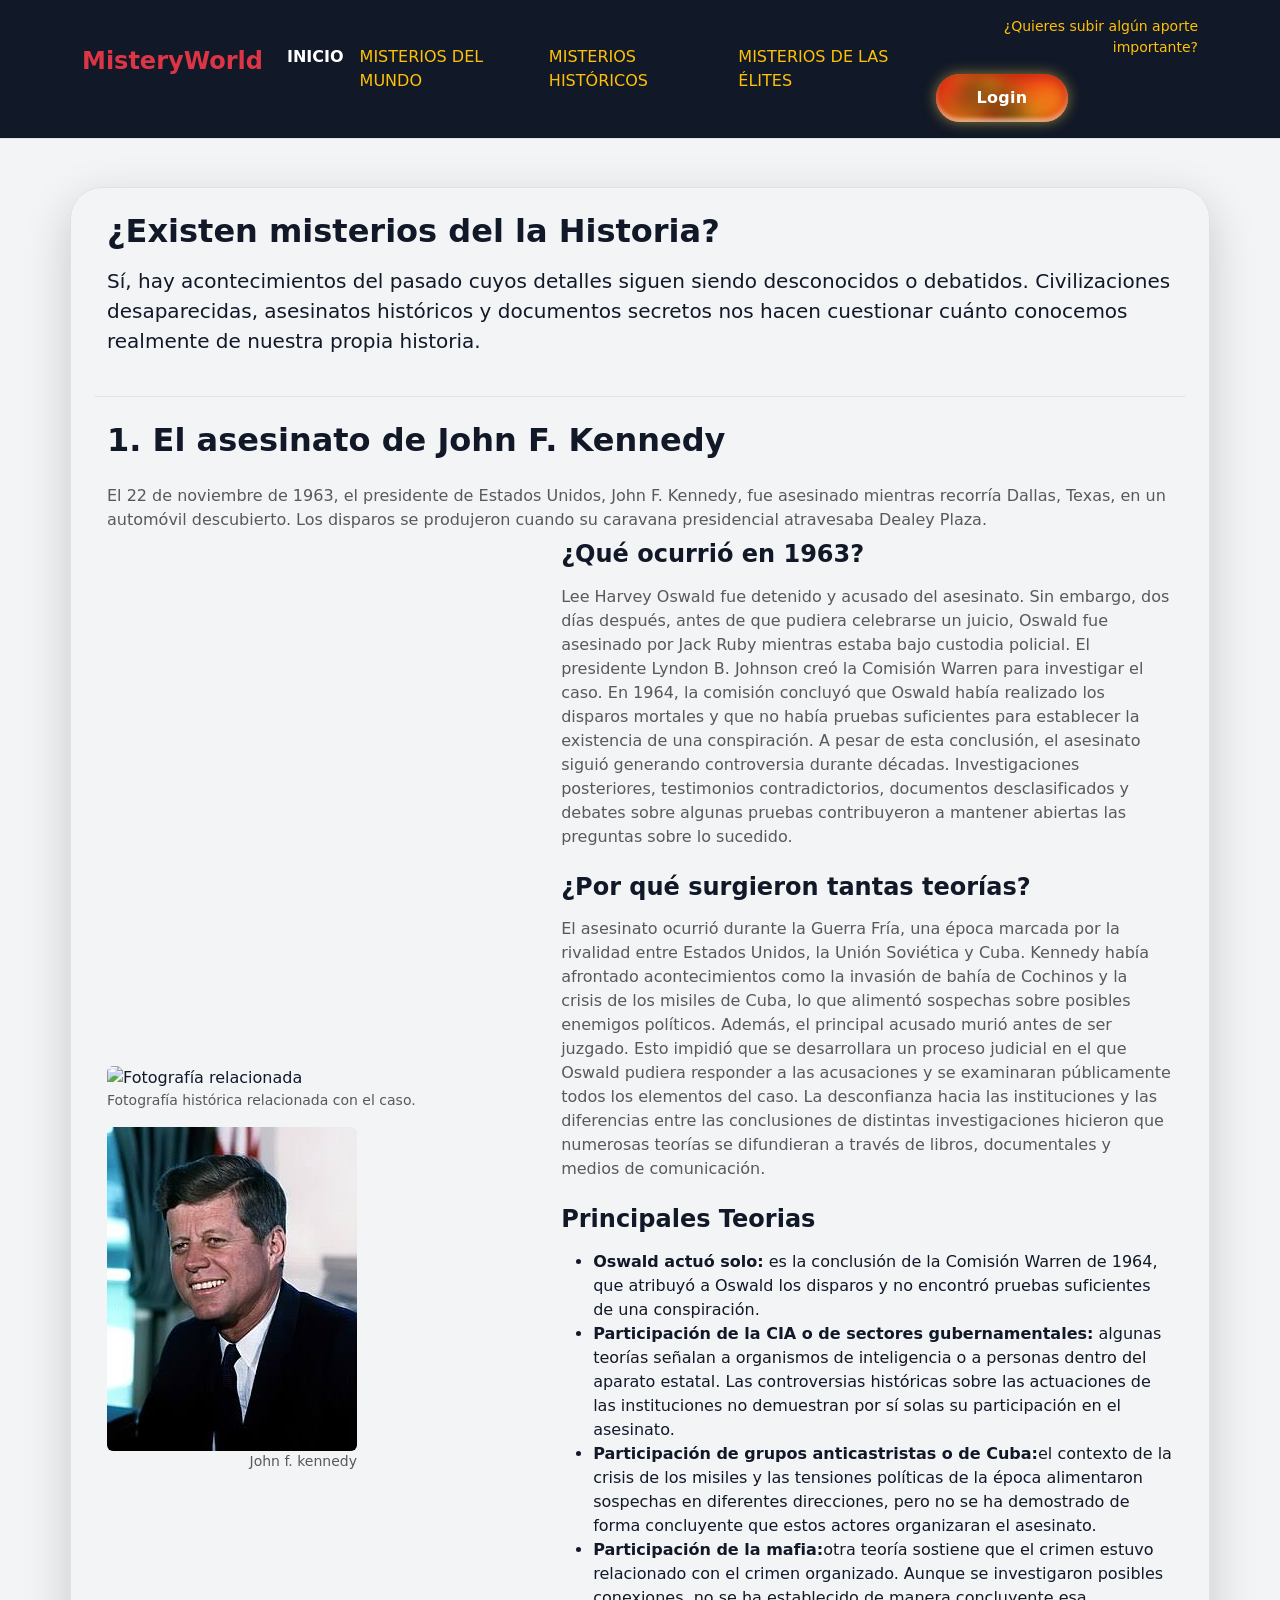
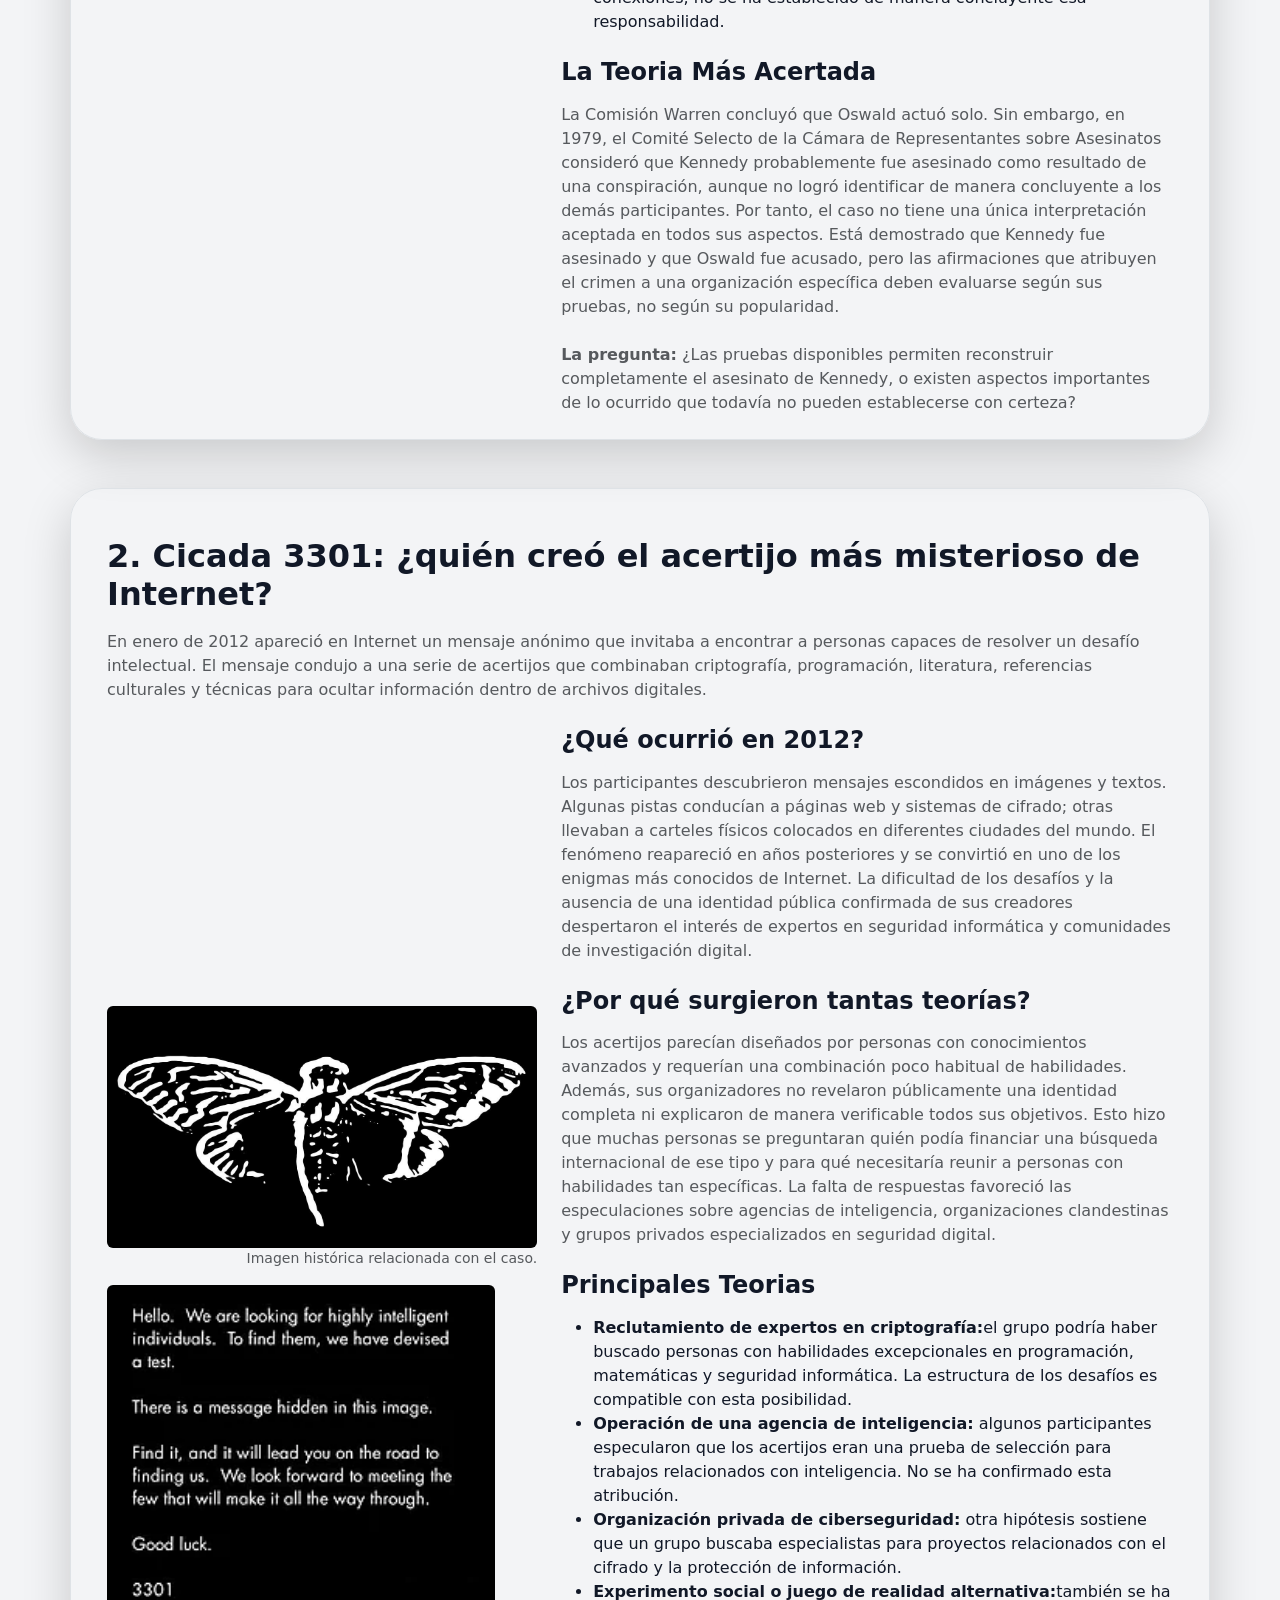
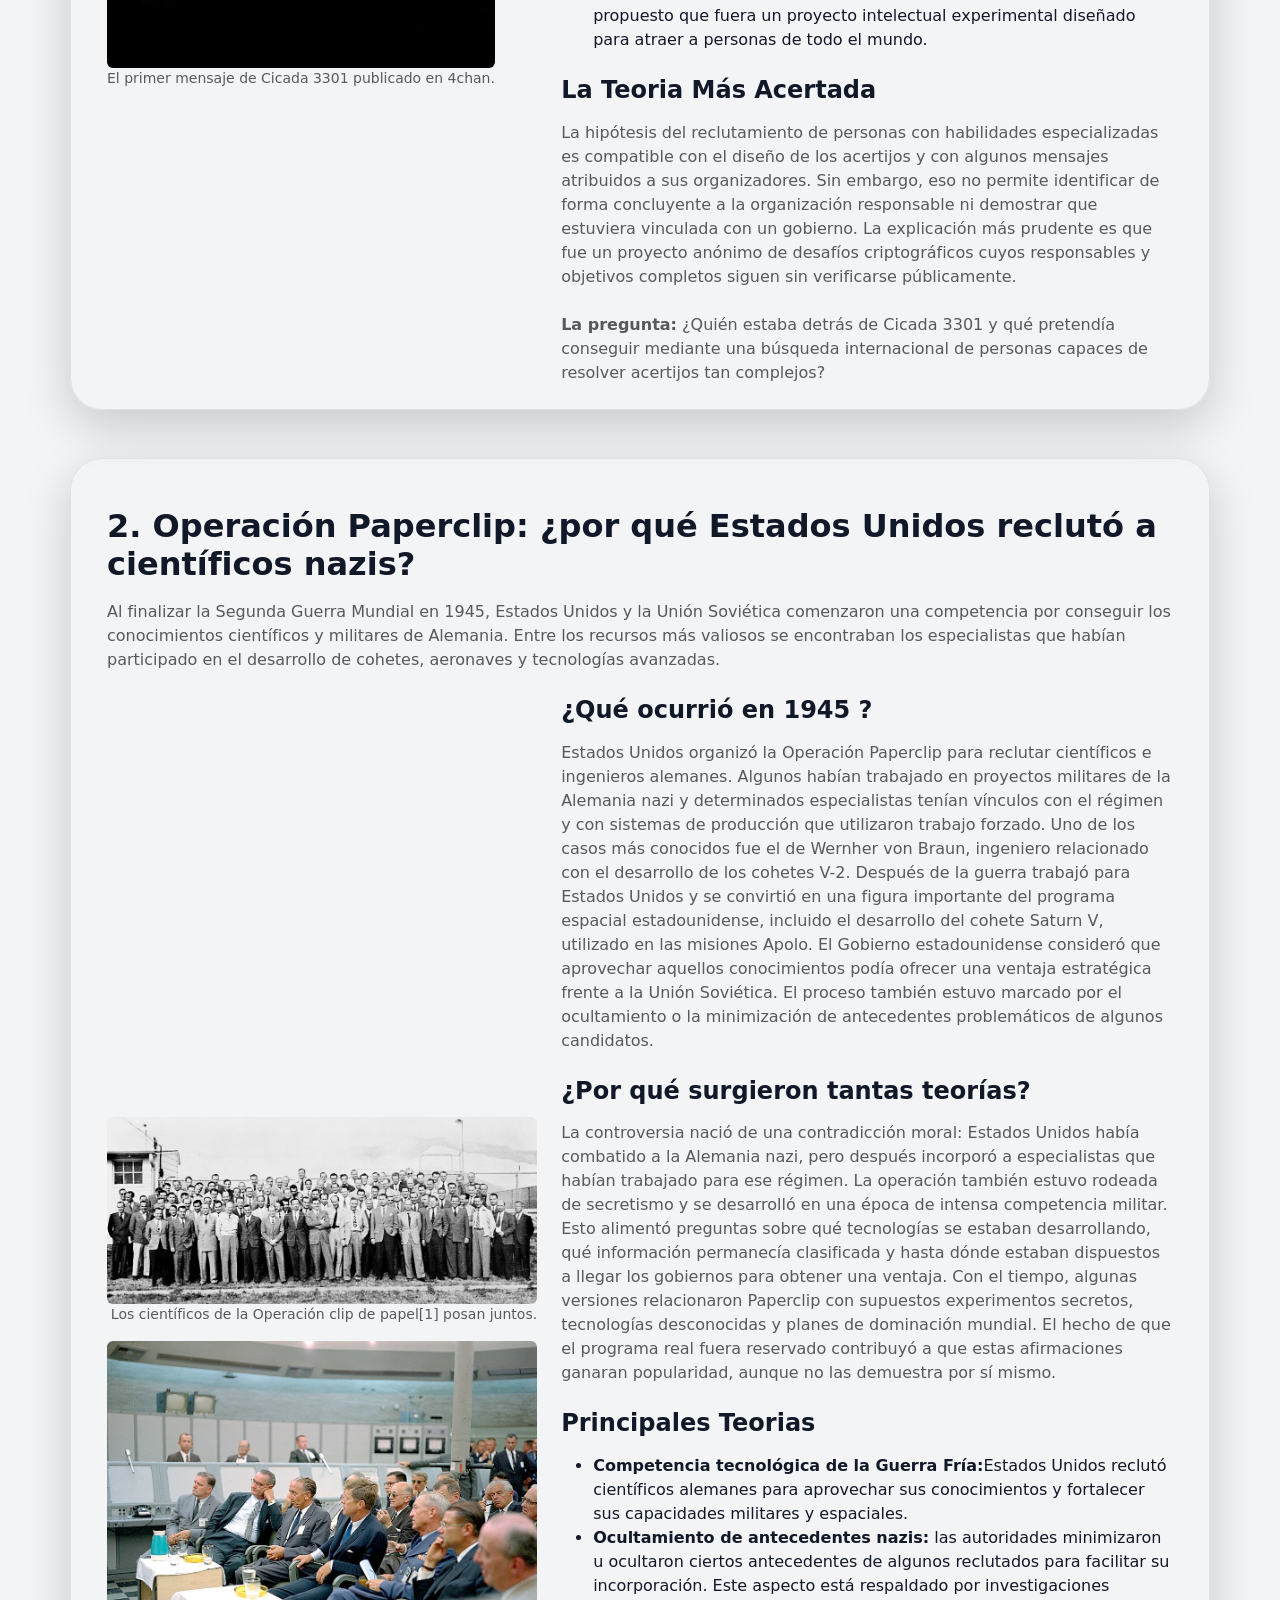
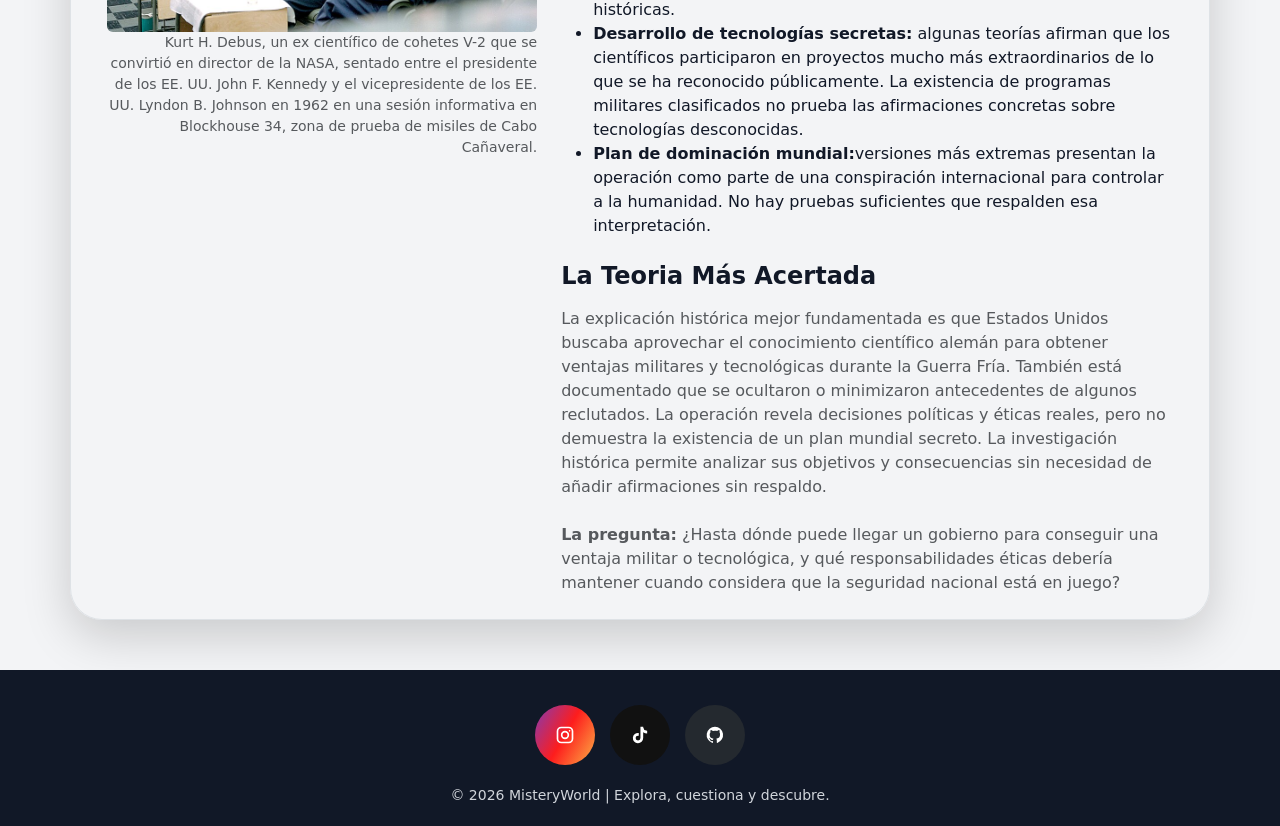
==== pages/MisteriosH.html @ e294179a "update postal-tema libre" ====
<!DOCTYPE html>
<html lang="es">

<head>
    <meta charset="UTF-8">
    <meta name="viewport" content="width=device-width, initial-scale=1.0">

    <title>Teorías Conspirativas-MisteryWorld</title>

    <link href="https://cdn.jsdelivr.net/npm/bootstrap@5.3.2/dist/css/bootstrap.min.css" rel="stylesheet">

    <link rel="stylesheet" href="../css/button.CSS">

    <style>
        body {
            background-color: #f3f4f6;
            color: #111827;
        }

        .navbar {
            background-color: #111827 !important;
        }

        .btn-navy {
            background-color: #8d0a0a;
            color: #eaeaea;
        }

        .btn-navy:hover {
            background-color: #5f0707;
            color: #ffffff;
        }


        .imagen-diatlov {
            width: 100%;
            height: auto;
            display: block;
        }


        .misterio {
            margin-bottom: 3rem;
        }
    </style>
</head>

<body>

    <!-- NAVBAR -->
    <nav class="navbar navbar-expand-lg navbar-dark border-bottom sticky-top py-3">
        <div class="container">

            <p class="navbar-brand fw-bold fs-4 text-danger" href="#">MisteryWorld</p>

            <button class="navbar-toggler" type="button" data-bs-toggle="collapse" data-bs-target="#navbarNav"
                aria-controls="navbarNav" aria-expanded="false" aria-label="Abrir navegación">
                <span class="navbar-toggler-icon"></span>
            </button>

            <div class="collapse navbar-collapse" id="navbarNav">

                <ul class="navbar-nav mx-auto mb-2 mb-lg-0">
                    <li class="nav-item">
                        <a class="nav-link active fw-semibold" href="../index.html">
                            Inicio
                        </a>
                    </li>

                    <li class="nav-item">
                        <a class="nav-link text-warning" href="MisteriosM.html">
                            Misterios del mundo
                        </a>
                    </li>

                    <li class="nav-item">
                        <a class="nav-link text-warning" href="MisteriosH.html">
                            Misterios Históricos
                        </a>
                    </li>

                    <li class="nav-item">
                        <a class="nav-link text-warning" href="MistertiosE.html">
                            Misterios de las Élites
                        </a>
                    </li>
                </ul>

                <div class="text-lg-end">
                    <small class="text-warning d-block mb-3">
                        ¿Quieres subir algún aporte importante?
                    </small>

                    <button class="uiverse" type="button">
                        <div class="wrapper">
                            <span>Login</span>
                            <div class="circle circle-12"></div>
                            <div class="circle circle-11"></div>
                            <div class="circle circle-10"></div>
                            <div class="circle circle-9"></div>
                            <div class="circle circle-8"></div>
                            <div class="circle circle-7"></div>
                            <div class="circle circle-6"></div>
                            <div class="circle circle-5"></div>
                            <div class="circle circle-4"></div>
                            <div class="circle circle-3"></div>
                            <div class="circle circle-2"></div>
                            <div class="circle circle-1"></div>
                        </div>
                    </button>
                </div>

            </div>
        </div>
    </nav>



    <main class="container my-5">

        <section class="row p-3 p-md-4 align-items-center rounded-5 border shadow-lg misterio">

            <div class="col-12 mb-4">

                <h2 class="fw-bold mb-3">
                    ¿Existen misterios del la Historia?
                </h2>

                <p class="lead text-break">
                    Sí, hay acontecimientos del pasado cuyos detalles siguen siendo desconocidos o debatidos.
                    Civilizaciones desaparecidas, asesinatos históricos y documentos secretos nos hacen cuestionar
                    cuánto conocemos realmente de nuestra propia historia.
                </p>

            </div>

            <div class="col-12 border-top pt-4">

                <h3 class="h2 fw-bold mb-4">
                    1. El asesinato de John F. Kennedy
                </h3>

                <p class="text-body-secondary mb-2">
                    El 22 de noviembre de 1963, el presidente de Estados Unidos, John F. Kennedy, fue asesinado mientras
                    recorría Dallas, Texas, en un automóvil descubierto. Los disparos se produjeron cuando su caravana
                    presidencial atravesaba Dealey Plaza.
                </p>

            </div>

            <div class="col-12 col-md-5 mb-3 mb-md-0">

                <figure class="figure">
                    <img src="/img/FK.png" class="imagen-diatlov img-fluid rounded" alt="Fotografía relacionada ">

                    <figcaption class="figure-caption text-end">
                        Fotografía histórica relacionada con el caso.
                    </figcaption>
                </figure>

                <figure class="figure">
                    <img src="/img/FK2.png" class="imagen-diatlov img-fluid rounded"
                        alt="Segunda fotografía relacionada con el paso de Diatlov¿">

                    <figcaption class="figure-caption text-end">
                        John f. kennedy
                    </figcaption>
                </figure>

            </div>

            <div class="col-12 col-md-7">

                <h4 class="h4 fw-semibold mb-3">
                    ¿Qué ocurrió en 1963?
                </h4>

                <p class="text-body-secondary">
                    Lee Harvey Oswald fue detenido y acusado del asesinato. Sin embargo, dos días después, antes de que
                    pudiera celebrarse un juicio, Oswald fue asesinado por Jack Ruby mientras estaba bajo custodia
                    policial.
                    El presidente Lyndon B. Johnson creó la Comisión Warren para investigar el caso. En 1964, la
                    comisión concluyó que Oswald había realizado los disparos mortales y que no había pruebas
                    suficientes para establecer la existencia de una conspiración.
                    A pesar de esta conclusión, el asesinato siguió generando controversia durante décadas.
                    Investigaciones posteriores, testimonios contradictorios, documentos desclasificados y debates sobre
                    algunas pruebas contribuyeron a mantener abiertas las preguntas sobre lo sucedido.
                </p>



                <h4 class="h4 fw-semibold mt-4 mb-3">
                    ¿Por qué surgieron tantas teorías?
                </h4>

                <p class="text-body-secondary">
                    El asesinato ocurrió durante la Guerra Fría, una época marcada por la rivalidad entre Estados
                    Unidos, la Unión Soviética y Cuba. Kennedy había afrontado acontecimientos como la invasión de bahía
                    de Cochinos y la crisis de los misiles de Cuba, lo que alimentó sospechas sobre posibles enemigos
                    políticos.
                    Además, el principal acusado murió antes de ser juzgado. Esto impidió que se desarrollara un proceso
                    judicial en el que Oswald pudiera responder a las acusaciones y se examinaran públicamente todos los
                    elementos del caso.
                    La desconfianza hacia las instituciones y las diferencias entre las conclusiones de distintas
                    investigaciones hicieron que numerosas teorías se difundieran a través de libros, documentales y
                    medios de comunicación.
                </p>
                <h4 class="h4 fw-semibold mt-4 mb-3">
                    Principales Teorias
                </h4>


                <ul>
                    <li><strong>Oswald actuó solo:</strong> es la conclusión de la Comisión Warren de 1964, que atribuyó
                        a Oswald los disparos y no encontró pruebas suficientes de una conspiración.</li>
                    <li>
                        <strong>Participación de la CIA o de sectores gubernamentales:</strong> algunas teorías señalan
                        a organismos de inteligencia o a personas dentro del aparato estatal. Las controversias
                        históricas sobre las actuaciones de las instituciones no demuestran por sí solas su
                        participación en el asesinato.
                    </li>
                    <li>
                        <strong>Participación de grupos anticastristas o de Cuba:</strong>el contexto de la crisis de
                        los misiles y las tensiones políticas de la época alimentaron sospechas en diferentes
                        direcciones, pero no se ha demostrado de forma concluyente que estos actores organizaran el
                        asesinato.
                    </li>
                    <li>
                        <strong>Participación de la mafia:</strong>otra teoría sostiene que el crimen estuvo
                        relacionado con el crimen organizado. Aunque se investigaron posibles conexiones, no se ha
                        establecido de manera concluyente esa responsabilidad.
                    </li>
                </ul>

                <h4 class="h4 fw-semibold mt-4 mb-3">
                    La Teoria Más Acertada
                </h4>

                <p class="text-body-secondary mb-0">
                    La Comisión Warren concluyó que Oswald actuó solo. Sin embargo, en 1979, el Comité Selecto de la
                    Cámara de Representantes sobre Asesinatos consideró que Kennedy probablemente fue asesinado como
                    resultado de una conspiración, aunque no logró identificar de manera concluyente a los demás
                    participantes.
                    Por tanto, el caso no tiene una única interpretación aceptada en todos sus aspectos. Está demostrado
                    que Kennedy fue asesinado y que Oswald fue acusado, pero las afirmaciones que atribuyen el crimen a
                    una organización específica deben evaluarse según sus pruebas, no según su popularidad.
                </p>
                <br>
                <p class="text-body-secondary mb-0">
                    <strong>La pregunta:</strong> ¿Las pruebas disponibles permiten reconstruir completamente el
                    asesinato de Kennedy, o existen aspectos importantes de lo ocurrido que todavía no pueden
                    establecerse con certeza?
                </p>

            </div>

        </section>



        <section class="row p-3 p-md-4 align-items-center rounded-5 border shadow-lg misterio">

            <div class="col-12 pt-4">

                <h3 class="h2 fw-bold mb-3">
                    2. Cicada 3301: ¿quién creó el acertijo más misterioso de Internet?
                </h3>

                <p class="text-body-secondary mb-4">
                    En enero de 2012 apareció en Internet un mensaje anónimo que invitaba a encontrar a personas capaces
                    de resolver un desafío intelectual. El mensaje condujo a una serie de acertijos que combinaban
                    criptografía, programación, literatura, referencias culturales y técnicas para ocultar información
                    dentro de archivos digitales.
                </p>

            </div>

            <div class="col-12 col-md-5 mb-3 mb-md-0">

                <figure class="figure">
                    <img src="/img/Cicada.png" class="imagen-diatlov img-fluid rounded" alt="Imagen relacionada">

                    <figcaption class="figure-caption text-end">
                        Imagen histórica relacionada con el caso.
                    </figcaption>
                </figure>

                <figure class="figure">
                    <img src="/img/Cicada2.png" class="imagen-diatlov img-fluid rounded" alt="imagen relacionada">

                    <figcaption class="figure-caption text-end">
                        El primer mensaje de Cicada 3301 publicado en 4chan.
                    </figcaption>
                </figure>

            </div>

            <div class="col-12 col-md-7">

                <h4 class="h4 fw-semibold mb-3">
                    ¿Qué ocurrió en 2012?
                </h4>

                <p class="text-body-secondary">
                    Los participantes descubrieron mensajes escondidos en imágenes y textos. Algunas pistas conducían a
                    páginas web y sistemas de cifrado; otras llevaban a carteles físicos colocados en diferentes
                    ciudades del mundo.
                    El fenómeno reapareció en años posteriores y se convirtió en uno de los enigmas más conocidos de
                    Internet. La dificultad de los desafíos y la ausencia de una identidad pública confirmada de sus
                    creadores despertaron el interés de expertos en seguridad informática y comunidades de investigación
                    digital.
                </p>

                <h4 class="h4 fw-semibold mt-4 mb-3">
                    ¿Por qué surgieron tantas teorías?
                </h4>

                <p class="text-body-secondary">
                    Los acertijos parecían diseñados por personas con conocimientos avanzados y requerían una
                    combinación poco habitual de habilidades. Además, sus organizadores no revelaron públicamente una
                    identidad completa ni explicaron de manera verificable todos sus objetivos.
                    Esto hizo que muchas personas se preguntaran quién podía financiar una búsqueda internacional de ese
                    tipo y para qué necesitaría reunir a personas con habilidades tan específicas.
                    La falta de respuestas favoreció las especulaciones sobre agencias de inteligencia, organizaciones
                    clandestinas y grupos privados especializados en seguridad digital.
                </p>


                <h4 class="h4 fw-semibold mt-4 mb-3">
                    Principales Teorias
                </h4>


                <ul>
                    <li><strong>Reclutamiento de expertos en criptografía:</strong>el grupo podría haber buscado
                        personas con habilidades excepcionales en programación, matemáticas y seguridad informática. La
                        estructura de los desafíos es compatible con esta posibilidad.
                    <li>
                        <strong>Operación de una agencia de inteligencia:</strong> algunos participantes especularon que
                        los acertijos eran una prueba de selección para trabajos relacionados con inteligencia. No se ha
                        confirmado esta atribución.
                    </li>
                    <li>
                        <strong>Organización privada de ciberseguridad:</strong> otra hipótesis sostiene que un grupo
                        buscaba especialistas para proyectos relacionados con el cifrado y la protección de información.
                    <li>
                        <strong>Experimento social o juego de realidad alternativa:</strong>también se ha propuesto
                        que fuera un proyecto intelectual experimental diseñado para atraer a personas de todo el mundo.
                    </li>
                </ul>

                <h4 class="h4 fw-semibold mt-4 mb-3">
                    La Teoria Más Acertada
                </h4>
                <p class="text-body-secondary mb-0">
                    La hipótesis del reclutamiento de personas con habilidades especializadas es compatible con el
                    diseño de los acertijos y con algunos mensajes atribuidos a sus organizadores. Sin embargo, eso no
                    permite identificar de forma concluyente a la organización responsable ni demostrar que estuviera
                    vinculada con un gobierno.
                    La explicación más prudente es que fue un proyecto anónimo de desafíos criptográficos cuyos
                    responsables y objetivos completos siguen sin verificarse públicamente.
                </p>
                <br>
                <p class="text-body-secondary mb-0">
                    <strong>La pregunta:</strong> ¿Quién estaba detrás de Cicada 3301 y qué pretendía conseguir mediante
                    una búsqueda internacional de personas capaces de resolver acertijos tan complejos?
                </p>

            </div>

        </section>
        <section class="row p-3 p-md-4 align-items-center rounded-5 border shadow-lg misterio">

            <div class="col-12 pt-4">

                <h3 class="h2 fw-bold mb-3">
                    2. Operación Paperclip: ¿por qué Estados Unidos reclutó a científicos nazis?
                </h3>

                <p class="text-body-secondary mb-4">
                    Al finalizar la Segunda Guerra Mundial en 1945, Estados Unidos y la Unión Soviética comenzaron una
                    competencia por conseguir los conocimientos científicos y militares de Alemania. Entre los recursos
                    más valiosos se encontraban los especialistas que habían participado en el desarrollo de cohetes,
                    aeronaves y tecnologías avanzadas.
                </p>

            </div>

            <div class="col-12 col-md-5 mb-3 mb-md-0">

                <figure class="figure">
                    <img src="/img/Operacion.png" class="imagen-diatlov img-fluid rounded" alt="Imagen relacionada">

                    <figcaption class="figure-caption text-end">
                        Los científicos de la Operación clip de papel[1] posan juntos.
                    </figcaption>
                </figure>

                <figure class="figure">
                    <img src="/img/Operacion2.png" class="imagen-diatlov img-fluid rounded" alt="imagen relacionada">

                    <figcaption class="figure-caption text-end">
                        Kurt H. Debus, un ex científico de cohetes V-2 que se convirtió en director de la NASA, sentado
                        entre el presidente de los EE. UU. John F. Kennedy y el vicepresidente de los EE. UU. Lyndon B.
                        Johnson en 1962 en una sesión informativa en Blockhouse 34, zona de prueba de misiles de Cabo
                        Cañaveral.
                    </figcaption>
                </figure>

            </div>

            <div class="col-12 col-md-7">

                <h4 class="h4 fw-semibold mb-3">
                    ¿Qué ocurrió en 1945 ?
                </h4>

                <p class="text-body-secondary">
                    Estados Unidos organizó la Operación Paperclip para reclutar científicos e ingenieros alemanes.
                    Algunos habían trabajado en proyectos militares de la Alemania nazi y determinados especialistas
                    tenían vínculos con el régimen y con sistemas de producción que utilizaron trabajo forzado.
                    Uno de los casos más conocidos fue el de Wernher von Braun, ingeniero relacionado con el desarrollo
                    de los cohetes V-2. Después de la guerra trabajó para Estados Unidos y se convirtió en una figura
                    importante del programa espacial estadounidense, incluido el desarrollo del cohete Saturn V,
                    utilizado en las misiones Apolo.
                    El Gobierno estadounidense consideró que aprovechar aquellos conocimientos podía ofrecer una ventaja
                    estratégica frente a la Unión Soviética. El proceso también estuvo marcado por el ocultamiento o la
                    minimización de antecedentes problemáticos de algunos candidatos.
                </p>

                <h4 class="h4 fw-semibold mt-4 mb-3">
                    ¿Por qué surgieron tantas teorías?
                </h4>

                <p class="text-body-secondary">
                    La controversia nació de una contradicción moral: Estados Unidos había combatido a la Alemania nazi,
                    pero después incorporó a especialistas que habían trabajado para ese régimen.
                    La operación también estuvo rodeada de secretismo y se desarrolló en una época de intensa
                    competencia militar. Esto alimentó preguntas sobre qué tecnologías se estaban desarrollando, qué
                    información permanecía clasificada y hasta dónde estaban dispuestos a llegar los gobiernos para
                    obtener una ventaja.
                    Con el tiempo, algunas versiones relacionaron Paperclip con supuestos experimentos secretos,
                    tecnologías desconocidas y planes de dominación mundial. El hecho de que el programa real fuera
                    reservado contribuyó a que estas afirmaciones ganaran popularidad, aunque no las demuestra por sí
                    mismo.
                </p>


                <h4 class="h4 fw-semibold mt-4 mb-3">
                    Principales Teorias
                </h4>


                <ul>
                    <li><strong>Competencia tecnológica de la Guerra Fría:</strong>Estados Unidos reclutó científicos
                        alemanes para aprovechar sus conocimientos y fortalecer sus capacidades militares y espaciales.
                    <li>
                        <strong>Ocultamiento de antecedentes nazis:</strong> las autoridades minimizaron u ocultaron
                        ciertos antecedentes de algunos reclutados para facilitar su incorporación. Este aspecto está
                        respaldado por investigaciones históricas.
                    </li>
                    <li>
                        <strong>Desarrollo de tecnologías secretas:</strong> algunas teorías afirman que los científicos
                        participaron en proyectos mucho más extraordinarios de lo que se ha reconocido públicamente. La
                        existencia de programas militares clasificados no prueba las afirmaciones concretas sobre
                        tecnologías desconocidas.
                    <li>
                        <strong>Plan de dominación mundial:</strong>versiones más extremas presentan la operación como
                        parte de una conspiración internacional para controlar a la humanidad. No hay pruebas
                        suficientes que respalden esa interpretación.
                </ul>

                <h4 class="h4 fw-semibold mt-4 mb-3">
                    La Teoria Más Acertada
                </h4>
                <p class="text-body-secondary mb-0">
                    La explicación histórica mejor fundamentada es que Estados Unidos buscaba aprovechar el conocimiento
                    científico alemán para obtener ventajas militares y tecnológicas durante la Guerra Fría. También
                    está documentado que se ocultaron o minimizaron antecedentes de algunos reclutados.
                    La operación revela decisiones políticas y éticas reales, pero no demuestra la existencia de un plan
                    mundial secreto. La investigación histórica permite analizar sus objetivos y consecuencias sin
                    necesidad de añadir afirmaciones sin respaldo.
                </p>
                <br>
                <p class="text-body-secondary mb-0">
                    <strong>La pregunta:</strong> ¿Hasta dónde puede llegar un gobierno para conseguir una ventaja
                    militar o tecnológica, y qué responsabilidades éticas debería mantener cuando considera que la
                    seguridad nacional está en juego?
                </p>

            </div>

        </section>

        
    </main>
    <footer class="footer">

        <div class="redes-sociales">


            <a href="https://www.instagram.com/alejo_zw/" class="button instagram" aria-label="Instagram"
                target="_blank">
                <svg viewBox="0 0 24 24" fill="currentColor" height="24" width="24" xmlns="http://www.w3.org/2000/svg">
                    <path
                        d="M7.5 2h9A5.5 5.5 0 0 1 22 7.5v9a5.5 5.5 0 0 1-5.5 5.5h-9A5.5 5.5 0 0 1 2 16.5v-9A5.5 5.5 0 0 1 7.5 2Zm0 2A3.5 3.5 0 0 0 4 7.5v9A3.5 3.5 0 0 0 7.5 20h9a3.5 3.5 0 0 0 3.5-3.5v-9A3.5 3.5 0 0 0 16.5 4h-9ZM12 7a5 5 0 1 1 0 10 5 5 0 0 1 0-10Zm0 2a3 3 0 1 0 0 6 3 3 0 0 0 0-6Zm5.5-3a1 1 0 1 1 0 2 1 1 0 0 1 0-2Z">
                    </path>
                </svg>
            </a>


            <a href="https://www.tiktok.com/@alxjo_.z?is_from_webapp=1&sender_device=pc" class="button tiktok"
                aria-label="TikTok" target="_blank">
                <svg viewBox="0 0 24 24" fill="currentColor" height="24" width="24" xmlns="http://www.w3.org/2000/svg">
                    <path
                        d="M19.59 6.69a4.83 4.83 0 0 1-3.77-4.12V2h-3.28v13.67a2.9 2.9 0 1 1-2.9-2.9c.3 0 .59.05.86.13v-3.34a6.2 6.2 0 1 0 5.32 6.11V8.73a8.1 8.1 0 0 0 4.77 1.55V7a4.8 4.8 0 0 1-1-.31Z">
                    </path>
                </svg>
            </a>


            <a href="https://github.com/julianalejandro1974-commits" class="button github" aria-label="GitHub"
                target="_blank">
                <svg viewBox="0 0 24 24" fill="currentColor" height="24" width="24" xmlns="http://www.w3.org/2000/svg">
                    <path
                        d="M12 2a10 10 0 0 0-3.16 19.49c.5.09.68-.22.68-.48v-1.69c-2.78.6-3.37-1.34-3.37-1.34-.45-1.15-1.11-1.46-1.11-1.46-.91-.62.07-.61.07-.61 1 .07 1.53 1.03 1.53 1.03.89 1.53 2.34 1.09 2.91.83.09-.65.35-1.09.63-1.34-2.22-.25-4.55-1.11-4.55-4.94 0-1.09.39-1.98 1.03-2.68-.1-.25-.45-1.27.1-2.65 0 0 .84-.27 2.75 1.02A9.56 9.56 0 0 1 12 6.84c.85 0 1.71.11 2.51.33 1.91-1.29 2.75-1.02 2.75-1.02.55 1.38.2 2.4.1 2.65.64.7.68 1.59.68 2.68 0 3.84-2.34 4.68-4.57 4.93.36.31.68.92.68 1.85v2.74c0 .27.18.58.69.48A10 10 0 0 0 12 2Z">
                    </path>
                </svg>
            </a>

        </div>

        <p class="footer-text">
            © 2026 MisteryWorld | Explora, cuestiona y descubre.
        </p>

    </footer>
    <script src="https://cdn.jsdelivr.net/npm/bootstrap@5.3.2/dist/js/bootstrap.bundle.min.js"></script>

</body>

</html>
---- css/button.CSS ----
/* From Uiverse.io by Ashon-G */
.uiverse {
  --duration: 7s;
  --easing: linear;
  --c-color-1: rgba(255, 163, 26, 0.7);
  --c-color-2: #ff391a;
  --c-color-3: #310e11;
  --c-color-4: rgba(255, 232, 26, 0.7);
  --c-shadow: rgba(255, 223, 87, 0.5);
  --c-shadow-inset-top: rgba(195, 37, 17, 0.9);
  --c-shadow-inset-bottom: rgba(255, 250, 215, 0.8);
  --c-radial-inner: #b4230c;
  --c-radial-outer: #e04714;
  --c-color: #fff;
  -webkit-tap-highlight-color: transparent;
  -webkit-appearance: none;
  outline: none;
  position: relative;
  cursor: pointer;
  border: none;
  display: table;
  border-radius: 24px;
  padding: 0;
  margin: 0;
  text-align: center;
  font-weight: 600;
  font-size: 16px;
  letter-spacing: 0.02em;
  line-height: 1.5;
  color: var(--c-color);
  background: radial-gradient(circle,
      var(--c-radial-inner),
      var(--c-radial-outer) 80%);
  box-shadow: 0 0 14px var(--c-shadow);
}

.uiverse:before {
  content: "";
  pointer-events: none;
  position: absolute;
  z-index: 3;
  left: 0;
  top: 0;
  right: 0;
  bottom: 0;
  border-radius: 24px;
  box-shadow:
    inset 0 3px 12px var(--c-shadow-inset-top),
    inset 0 -3px 4px var(--c-shadow-inset-bottom);
}

.uiverse .wrapper {
  -webkit-mask-image: -webkit-radial-gradient(white, black);
  overflow: hidden;
  border-radius: 24px;
  min-width: 132px;
  padding: 12px 0;
}

.uiverse .wrapper span {
  display: inline-block;
  position: relative;
  z-index: 1;
}

.uiverse:hover {
  --duration: 1400ms;
}

.uiverse .wrapper .circle {
  position: absolute;
  left: 0;
  top: 0;
  width: 40px;
  height: 40px;
  border-radius: 50%;
  filter: blur(var(--blur, 8px));
  background: var(--background, transparent);
  transform: translate(var(--x, 0), var(--y, 0)) translateZ(0);
  animation: var(--animation, none) var(--duration) var(--easing) infinite;
}

.uiverse .wrapper .circle.circle-1,
.uiverse .wrapper .circle.circle-9,
.uiverse .wrapper .circle.circle-10 {
  --background: var(--c-color-4);
}

.uiverse .wrapper .circle.circle-3,
.uiverse .wrapper .circle.circle-4 {
  --background: var(--c-color-2);
  --blur: 14px;
}

.uiverse .wrapper .circle.circle-5,
.uiverse .wrapper .circle.circle-6 {
  --background: var(--c-color-3);
  --blur: 16px;
}

.uiverse .wrapper .circle.circle-2,
.uiverse .wrapper .circle.circle-7,
.uiverse .wrapper .circle.circle-8,
.uiverse .wrapper .circle.circle-11,
.uiverse .wrapper .circle.circle-12 {
  --background: var(--c-color-1);
  --blur: 12px;
}

.uiverse .wrapper .circle.circle-1 {
  --x: 0;
  --y: -40px;
  --animation: circle-1;
}

.uiverse .wrapper .circle.circle-2 {
  --x: 92px;
  --y: 8px;
  --animation: circle-2;
}

.uiverse .wrapper .circle.circle-3 {
  --x: -12px;
  --y: -12px;
  --animation: circle-3;
}

.uiverse .wrapper .circle.circle-4 {
  --x: 80px;
  --y: -12px;
  --animation: circle-4;
}

.uiverse .wrapper .circle.circle-5 {
  --x: 12px;
  --y: -4px;
  --animation: circle-5;
}

.uiverse .wrapper .circle.circle-6 {
  --x: 56px;
  --y: 16px;
  --animation: circle-6;
}

.uiverse .wrapper .circle.circle-7 {
  --x: 8px;
  --y: 28px;
  --animation: circle-7;
}

.uiverse .wrapper .circle.circle-8 {
  --x: 28px;
  --y: -4px;
  --animation: circle-8;
}

.uiverse .wrapper .circle.circle-9 {
  --x: 20px;
  --y: -12px;
  --animation: circle-9;
}

.uiverse .wrapper .circle.circle-10 {
  --x: 64px;
  --y: 16px;
  --animation: circle-10;
}

.uiverse .wrapper .circle.circle-11 {
  --x: 4px;
  --y: 4px;
  --animation: circle-11;
}

.uiverse .wrapper .circle.circle-12 {
  --blur: 14px;
  --x: 52px;
  --y: 4px;
  --animation: circle-12;
}

@keyframes circle-1 {
  33% {
    transform: translate(0px, 16px) translateZ(0);
  }

  66% {
    transform: translate(12px, 64px) translateZ(0);
  }
}

@keyframes circle-2 {
  33% {
    transform: translate(80px, -10px) translateZ(0);
  }

  66% {
    transform: translate(72px, -48px) translateZ(0);
  }
}

@keyframes circle-3 {
  33% {
    transform: translate(20px, 12px) translateZ(0);
  }

  66% {
    transform: translate(12px, 4px) translateZ(0);
  }
}

@keyframes circle-4 {
  33% {
    transform: translate(76px, -12px) translateZ(0);
  }

  66% {
    transform: translate(112px, -8px) translateZ(0);
  }
}

@keyframes circle-5 {
  33% {
    transform: translate(84px, 28px) translateZ(0);
  }

  66% {
    transform: translate(40px, -32px) translateZ(0);
  }
}

@keyframes circle-6 {
  33% {
    transform: translate(28px, -16px) translateZ(0);
  }

  66% {
    transform: translate(76px, -56px) translateZ(0);
  }
}

@keyframes circle-7 {
  33% {
    transform: translate(8px, 28px) translateZ(0);
  }

  66% {
    transform: translate(20px, -60px) translateZ(0);
  }
}

@keyframes circle-8 {
  33% {
    transform: translate(32px, -4px) translateZ(0);
  }

  66% {
    transform: translate(56px, -20px) translateZ(0);
  }
}

@keyframes circle-9 {
  33% {
    transform: translate(20px, -12px) translateZ(0);
  }

  66% {
    transform: translate(80px, -8px) translateZ(0);
  }
}

@keyframes circle-10 {
  33% {
    transform: translate(68px, 20px) translateZ(0);
  }

  66% {
    transform: translate(100px, 28px) translateZ(0);
  }
}

@keyframes circle-11 {
  33% {
    transform: translate(4px, 4px) translateZ(0);
  }

  66% {
    transform: translate(68px, 20px) translateZ(0);
  }
}

@keyframes circle-12 {
  33% {
    transform: translate(56px, 0px) translateZ(0);
  }

  66% {
    transform: translate(60px, -32px) translateZ(0);
  }
}

/* From Uiverse.io by zjssun */
a {
  padding: 10px 20px;
  text-transform: uppercase;
  border-radius: 8px;
  font-size: 17px;
  font-weight: 500;
  color: #ffffff80;
  text-shadow: none;
  background: transparent;
  cursor: pointer;
  box-shadow: transparent;
  border: 1px solid #ffffff80;
  transition: 0.5s ease;
  user-select: none;
}

a:hover,
:focus {
  color: #ffffff;
  background: #ff4800;
  border: 1px solid #ff2600;
  text-shadow: 0 0 5px #ffffff, 0 0 10px #ffffff, 0 0 20px #ffffff;
  box-shadow: 0 0 5px #ff0000, 0 0 20px #320505, 0 0 50px #390a0a,
    0 0 100px #e44d07;
}

.footer {
  background-color: #111827;
  padding: 35px 20px 20px;
  text-align: center;
  margin-top: 50px;
}

.redes-sociales {
  display: flex;
  justify-content: center;
  align-items: center;
  gap: 15px;
}

.footer-text {
  color: #d1d5db;
  margin-top: 20px;
  margin-bottom: 0;
  font-size: 14px;
}

.button {
  cursor: pointer;
  width: 60px;
  height: 60px;
  border-radius: 50%;
  border: none;
  position: relative;
  display: flex;
  align-items: center;
  justify-content: center;
  transition: 0.2s;
  text-decoration: none;
}

.button svg {
  color: white;
  width: 38px;
  height: 38px;
}

.instagram {
  background: linear-gradient(120deg, #833ab4, #fd1d1d, #fcb045);
}

.tiktok {
  background: #111111;
}

.github {
  background: #24292f;
}

.button:hover {
  transform: scale(1.08);
}

.button:active {
  transform: scale(0.9);
}
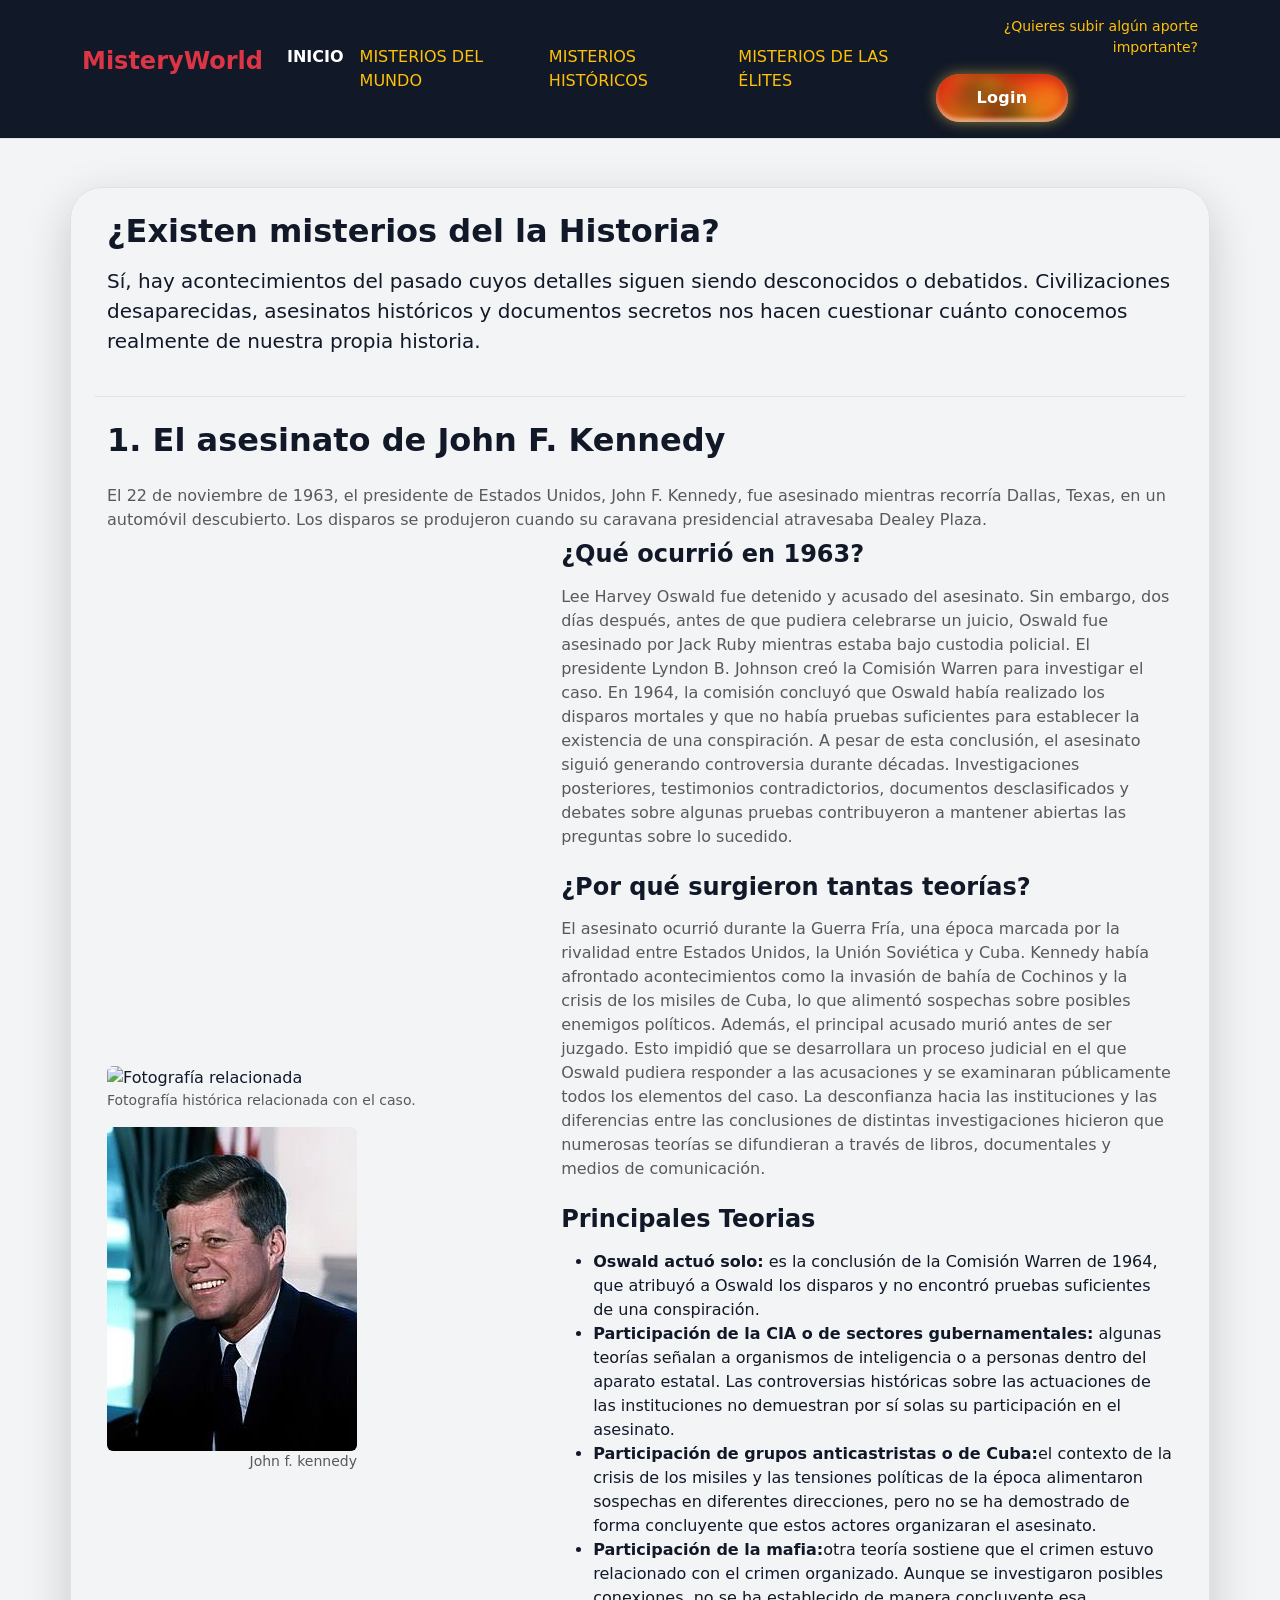
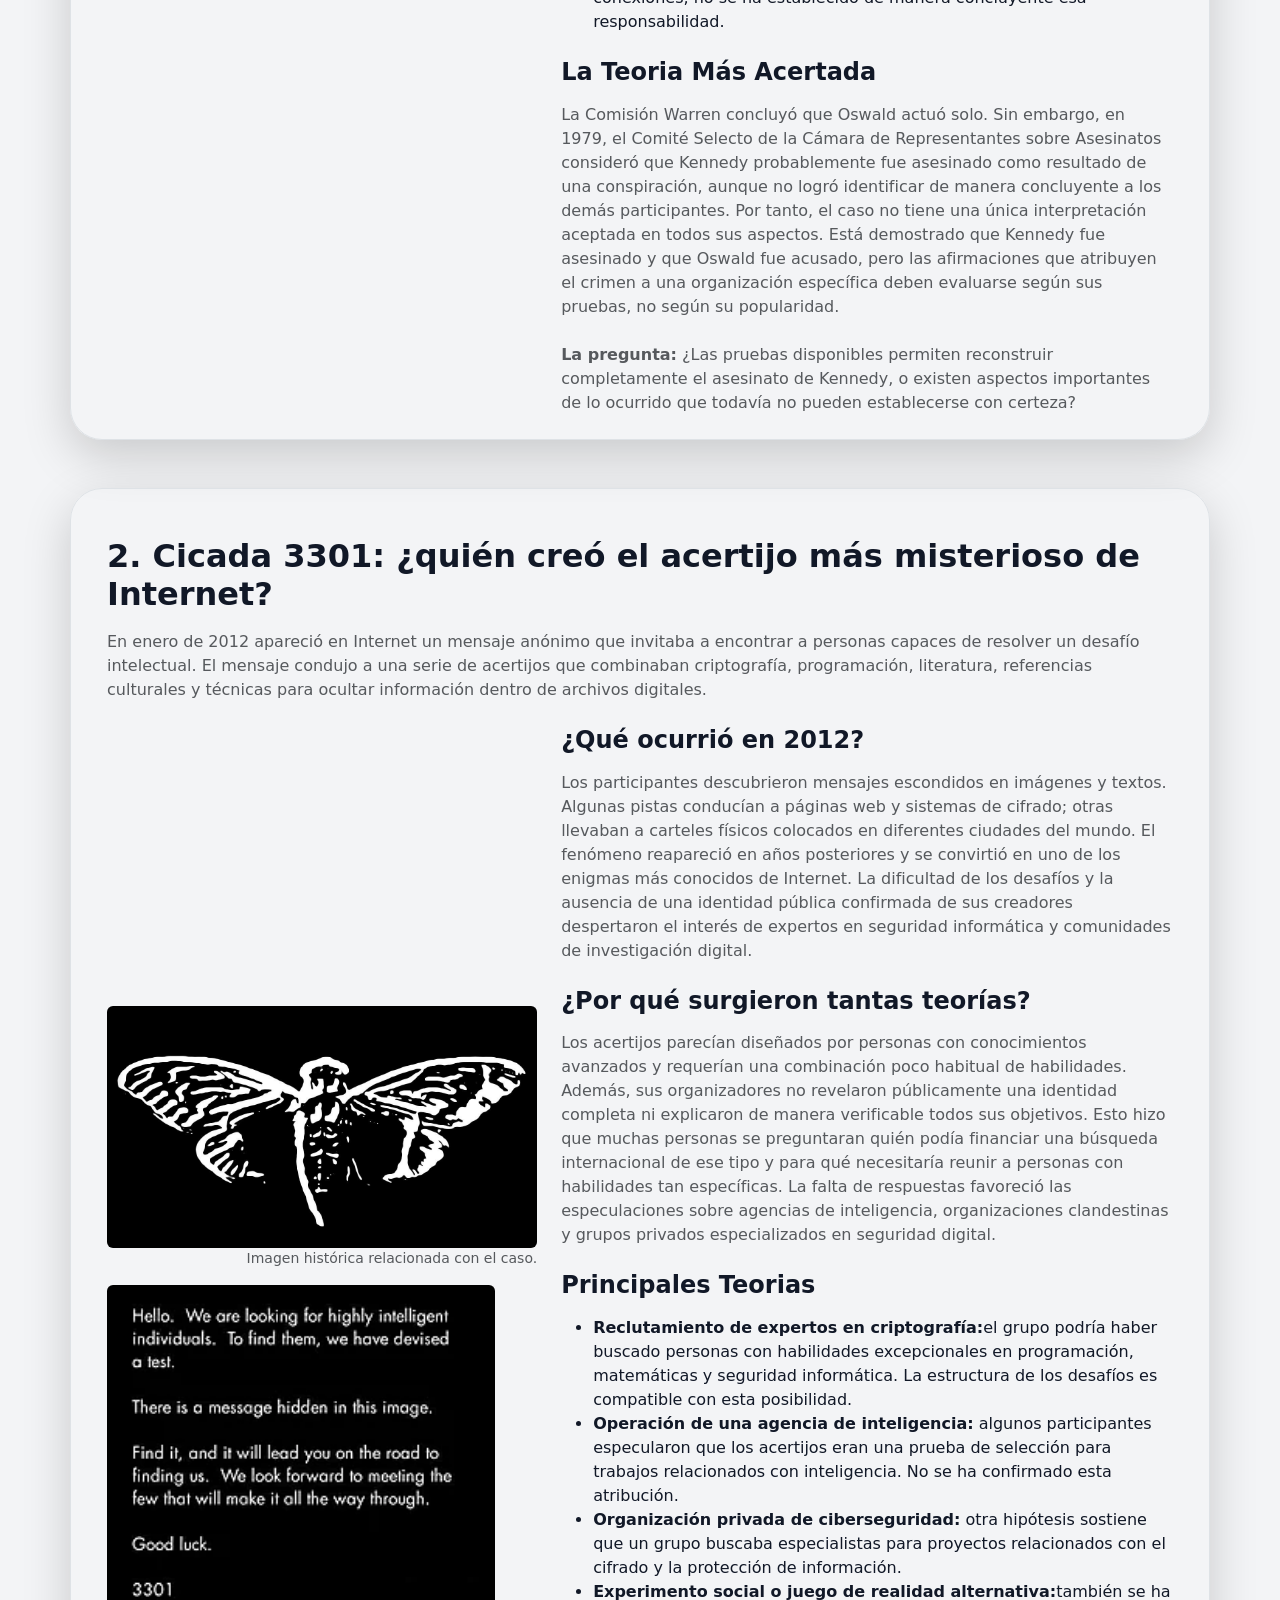
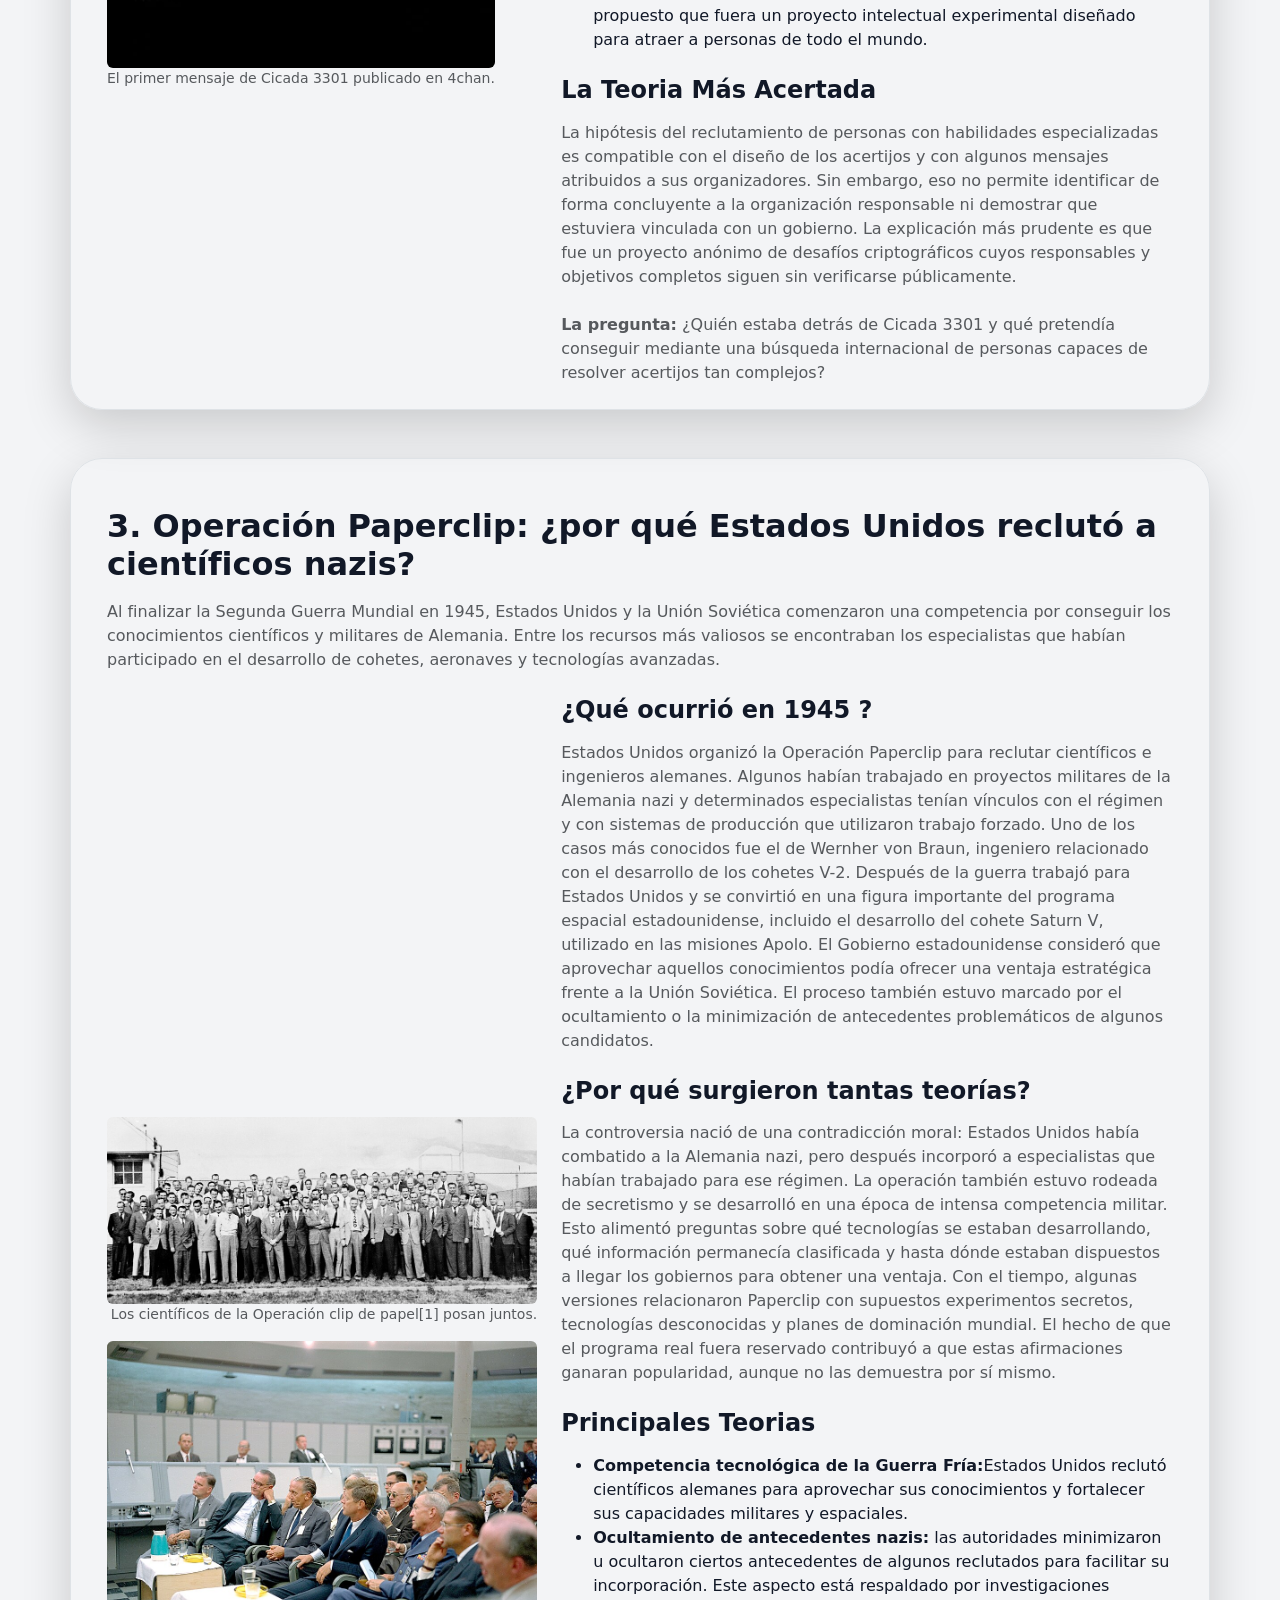
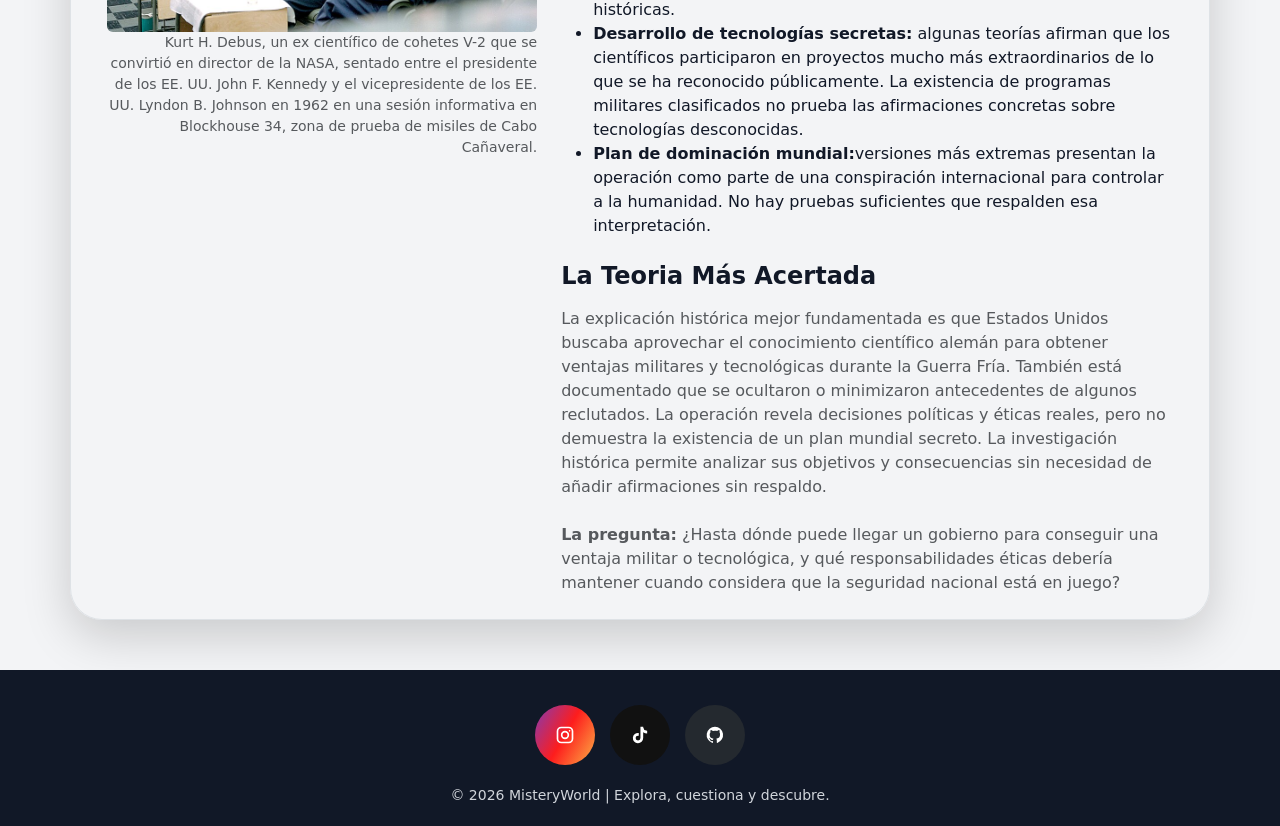
==== commit 924992df: "update" ====
--- a/pages/MisteriosH.html
+++ b/pages/MisteriosH.html
@@ -151,7 +151,7 @@
             <div class="col-12 col-md-5 mb-3 mb-md-0">
 
                 <figure class="figure">
-                    <img src="/img/FK.png" class="imagen-diatlov img-fluid rounded" alt="Fotografía relacionada ">
+                    <img src="../img/FK.png" class="imagen-diatlov img-fluid rounded" alt="Fotografía relacionada ">
 
                     <figcaption class="figure-caption text-end">
                         Fotografía histórica relacionada con el caso.
@@ -159,7 +159,7 @@
                 </figure>
 
                 <figure class="figure">
-                    <img src="/img/FK2.png" class="imagen-diatlov img-fluid rounded"
+                    <img src="../img/FK2.png" class="imagen-diatlov img-fluid rounded"
                         alt="Segunda fotografía relacionada con el paso de Diatlov¿">
 
                     <figcaption class="figure-caption text-end">
@@ -278,7 +278,7 @@
             <div class="col-12 col-md-5 mb-3 mb-md-0">
 
                 <figure class="figure">
-                    <img src="/img/Cicada.png" class="imagen-diatlov img-fluid rounded" alt="Imagen relacionada">
+                    <img src="../img/Cicada.png" class="imagen-diatlov img-fluid rounded" alt="Imagen relacionada">
 
                     <figcaption class="figure-caption text-end">
                         Imagen histórica relacionada con el caso.
@@ -286,7 +286,7 @@
                 </figure>
 
                 <figure class="figure">
-                    <img src="/img/Cicada2.png" class="imagen-diatlov img-fluid rounded" alt="imagen relacionada">
+                    <img src="../img/Cicada2.png" class="imagen-diatlov img-fluid rounded" alt="imagen relacionada">
 
                     <figcaption class="figure-caption text-end">
                         El primer mensaje de Cicada 3301 publicado en 4chan.
@@ -374,7 +374,7 @@
             <div class="col-12 pt-4">
 
                 <h3 class="h2 fw-bold mb-3">
-                    2. Operación Paperclip: ¿por qué Estados Unidos reclutó a científicos nazis?
+                    3. Operación Paperclip: ¿por qué Estados Unidos reclutó a científicos nazis?
                 </h3>
 
                 <p class="text-body-secondary mb-4">
@@ -389,7 +389,7 @@
             <div class="col-12 col-md-5 mb-3 mb-md-0">
 
                 <figure class="figure">
-                    <img src="/img/Operacion.png" class="imagen-diatlov img-fluid rounded" alt="Imagen relacionada">
+                    <img src="../img/Operacion.png" class="imagen-diatlov img-fluid rounded" alt="Imagen relacionada">
 
                     <figcaption class="figure-caption text-end">
                         Los científicos de la Operación clip de papel[1] posan juntos.
@@ -397,7 +397,7 @@
                 </figure>
 
                 <figure class="figure">
-                    <img src="/img/Operacion2.png" class="imagen-diatlov img-fluid rounded" alt="imagen relacionada">
+                    <img src="../img/Operacion2.png" class="imagen-diatlov img-fluid rounded" alt="imagen relacionada">
 
                     <figcaption class="figure-caption text-end">
                         Kurt H. Debus, un ex científico de cohetes V-2 que se convirtió en director de la NASA, sentado
